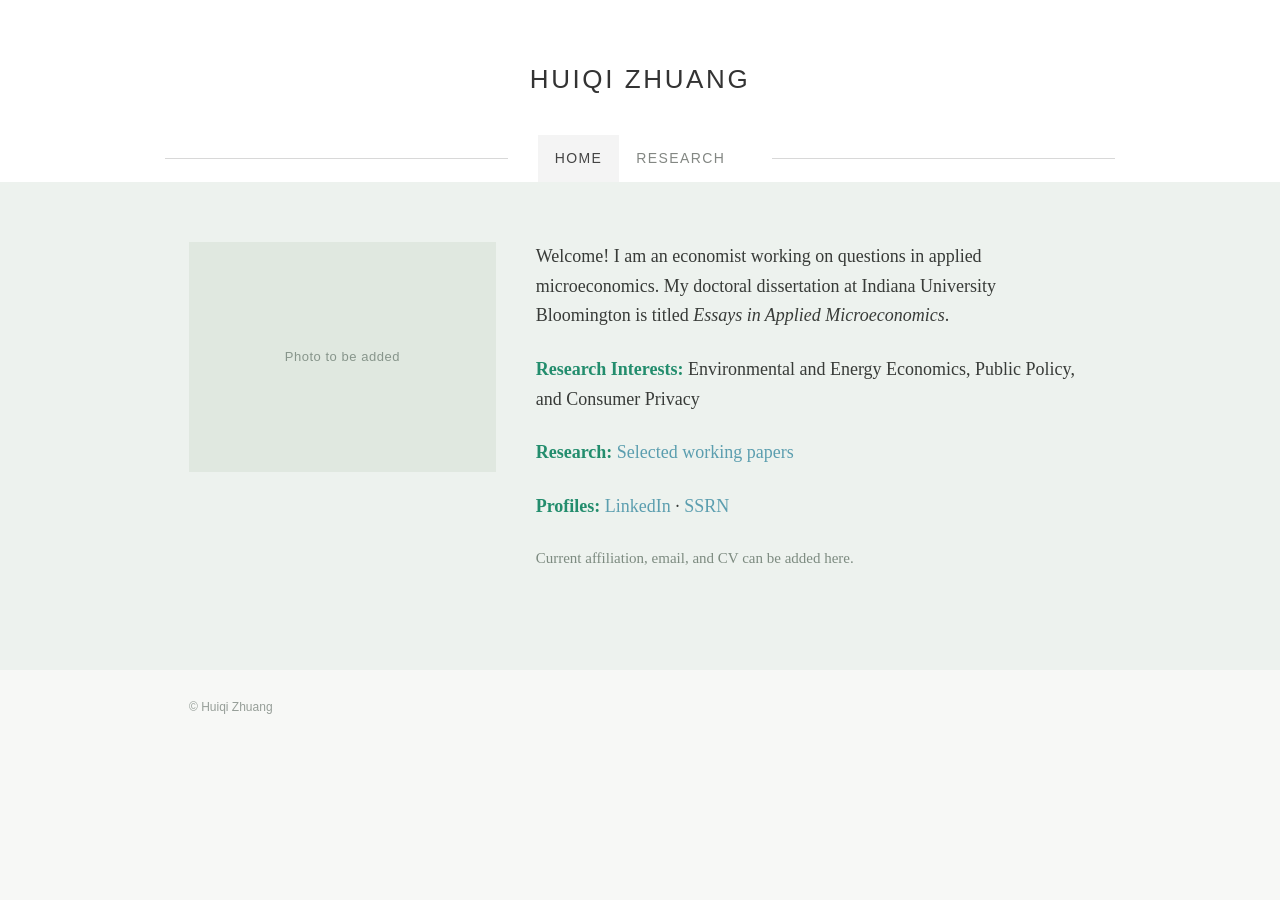
==== index.html @ 511d2074 "Add academic website" ====
<!doctype html><html lang="en"><head><meta charset="utf-8"><meta name="viewport" content="width=device-width, initial-scale=1"><meta name="description" content="Huiqi Zhuang | Economics"><title>Huiqi Zhuang | Home</title><link rel="stylesheet" href="style.css"></head><body><header><a class="name" href="index.html">HUIQI ZHUANG</a><nav class="nav" aria-label="Main navigation"><div class="navlinks"><a href="index.html" aria-current="page">HOME</a><a href="research.html">RESEARCH</a></div></nav></header><main><div class="container home"><div class="photo" aria-label="Portrait placeholder">Photo to be added</div><div class="bio"><p>Welcome! I am an economist working on questions in applied microeconomics. My doctoral dissertation at Indiana University Bloomington is titled <em>Essays in Applied Microeconomics</em>.</p><p><strong>Research Interests:</strong> Environmental and Energy Economics, Public Policy, and Consumer Privacy</p><p><strong>Research:</strong> <a href="research.html">Selected working papers</a></p><p><strong>Profiles:</strong> <a href="https://www.linkedin.com/in/huiqi-zhuang-866803251">LinkedIn</a> · <a href="https://ssrn.com/abstract=7076631">SSRN</a></p><p class="note">Current affiliation, email, and CV can be added here.</p></div></div></main><footer>© Huiqi Zhuang</footer></body></html>
---- style.css ----
*{box-sizing:border-box}body{margin:0;color:#383b38;background:#f7f8f6;font-family:Georgia,'Times New Roman',serif;font-size:18px;line-height:1.65}header{background:#fff;text-align:center;padding:58px 20px 0}.name{font-family:Arial,sans-serif;font-size:26px;letter-spacing:.1em;color:#333;text-decoration:none}.nav{max-width:950px;display:flex;align-items:center;gap:30px;margin:34px auto 0}.nav:before,.nav:after{content:'';height:1px;background:#d8d8d8;flex:1}.navlinks{display:flex;gap:0}.nav a{font-family:Arial,sans-serif;font-size:14px;letter-spacing:.1em;color:#838783;text-decoration:none;padding:12px 17px}.nav a[aria-current=page]{background:#f4f4f4;color:#444}main{background:#edf2ee;min-height:430px}.container{max-width:950px;margin:auto;padding:60px 24px 75px}.home{display:grid;grid-template-columns:34% 1fr;gap:40px}.photo{aspect-ratio:4/3;background:#e0e8e0;display:flex;align-items:center;justify-content:center;color:#87958b;font:13px Arial,sans-serif;letter-spacing:.04em}.bio p{margin:0 0 24px}strong,.title{color:#238d6d}a{color:#5b9eaf;text-decoration:none}a:hover{text-decoration:underline}.paper{margin:0 0 32px}.paper .title{font-weight:bold;font-size:19px}.meta{color:#888e88}.research h2{font-size:20px;margin:0 0 25px;color:#383b38}.research{max-width:950px}footer{max-width:950px;margin:auto;padding:30px 24px;color:#969e98;font:12px Arial,sans-serif}.note{font-size:15px;color:#7d8b80}@media(max-width:650px){header{padding-top:38px}.name{font-size:21px}.nav{gap:5px;margin-top:25px}.nav a{padding:12px}.container{padding:38px 22px 50px}.home{grid-template-columns:1fr;gap:25px}.photo{max-width:300px}body{font-size:17px}}
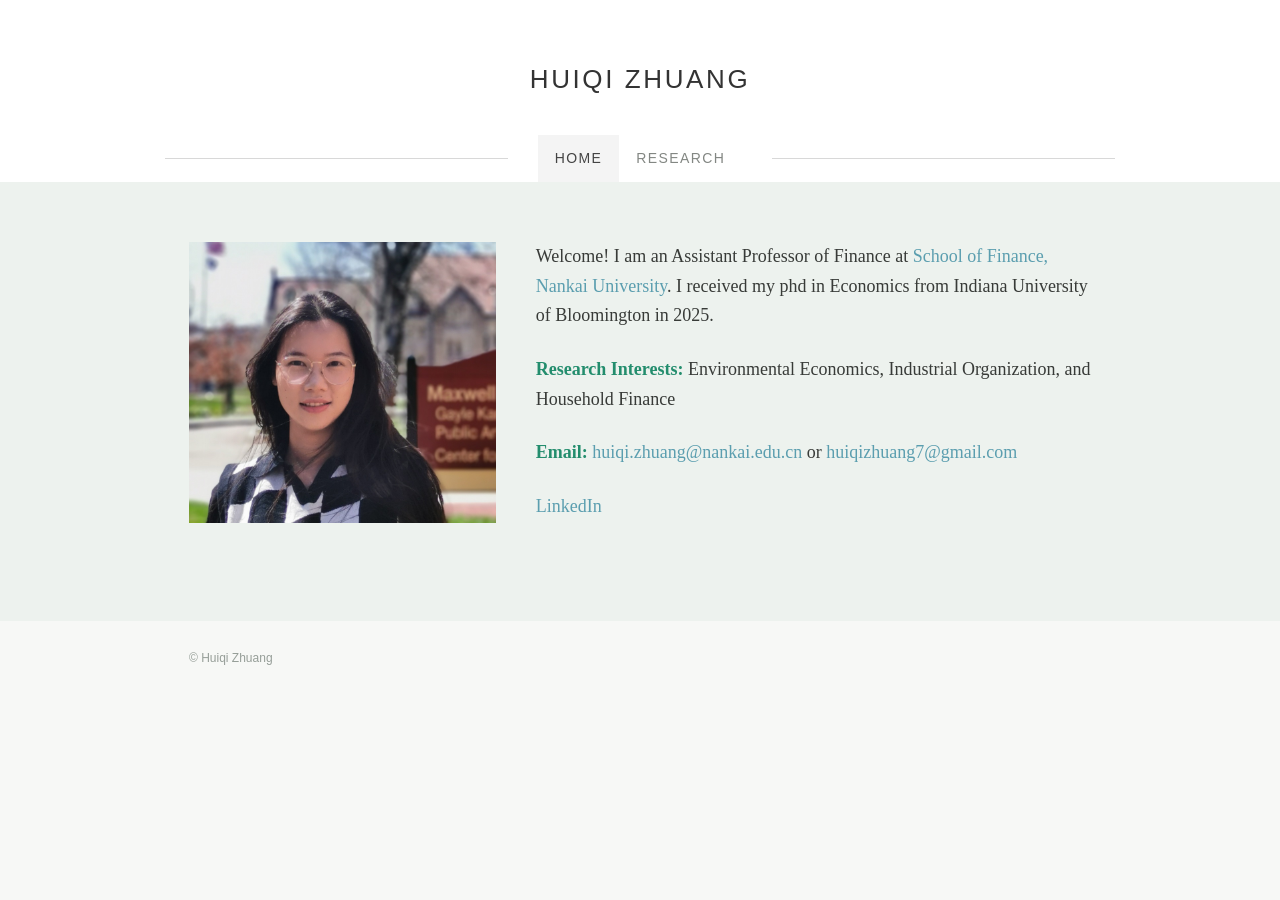
==== commit 26c17997: "Update home introduction and photo" ====
--- a/index.html
+++ b/index.html
@@ -1 +1 @@
-<!doctype html><html lang="en"><head><meta charset="utf-8"><meta name="viewport" content="width=device-width, initial-scale=1"><meta name="description" content="Huiqi Zhuang | Economics"><title>Huiqi Zhuang | Home</title><link rel="stylesheet" href="style.css"></head><body><header><a class="name" href="index.html">HUIQI ZHUANG</a><nav class="nav" aria-label="Main navigation"><div class="navlinks"><a href="index.html" aria-current="page">HOME</a><a href="research.html">RESEARCH</a></div></nav></header><main><div class="container home"><div class="photo" aria-label="Portrait placeholder">Photo to be added</div><div class="bio"><p>Welcome! I am an economist working on questions in applied microeconomics. My doctoral dissertation at Indiana University Bloomington is titled <em>Essays in Applied Microeconomics</em>.</p><p><strong>Research Interests:</strong> Environmental and Energy Economics, Public Policy, and Consumer Privacy</p><p><strong>Research:</strong> <a href="research.html">Selected working papers</a></p><p><strong>Profiles:</strong> <a href="https://www.linkedin.com/in/huiqi-zhuang-866803251">LinkedIn</a> · <a href="https://ssrn.com/abstract=7076631">SSRN</a></p><p class="note">Current affiliation, email, and CV can be added here.</p></div></div></main><footer>© Huiqi Zhuang</footer></body></html>
+<!doctype html><html lang="en"><head><meta charset="utf-8"><meta name="viewport" content="width=device-width, initial-scale=1"><meta name="description" content="Huiqi Zhuang | Economics"><title>Huiqi Zhuang | Home</title><link rel="stylesheet" href="style.css"></head><body><header><a class="name" href="index.html">HUIQI ZHUANG</a><nav class="nav" aria-label="Main navigation"><div class="navlinks"><a href="index.html" aria-current="page">HOME</a><a href="research.html">RESEARCH</a></div></nav></header><main><div class="container home"><img class="photo" src="photo.jpeg" alt="Huiqi Zhuang"><div class="bio"><p>Welcome! I am an Assistant Professor of Finance at <a href="https://finance.nankai.edu.cn/">School of Finance, Nankai University</a>. I received my phd in Economics from Indiana University of Bloomington in 2025.</p><p><strong>Research Interests:</strong> Environmental Economics, Industrial Organization, and Household Finance</p><p><strong>Email:</strong> <a href="mailto:huiqi.zhuang@nankai.edu.cn">huiqi.zhuang@nankai.edu.cn</a> or <a href="mailto:huiqizhuang7@gmail.com">huiqizhuang7@gmail.com</a></p><p><a href="https://www.linkedin.com/in/huiqi-zhuang-866803251">LinkedIn</a></p></div></div></main><footer>© Huiqi Zhuang</footer></body></html>
--- a/style.css
+++ b/style.css
@@ -1 +1 @@
-*{box-sizing:border-box}body{margin:0;color:#383b38;background:#f7f8f6;font-family:Georgia,'Times New Roman',serif;font-size:18px;line-height:1.65}header{background:#fff;text-align:center;padding:58px 20px 0}.name{font-family:Arial,sans-serif;font-size:26px;letter-spacing:.1em;color:#333;text-decoration:none}.nav{max-width:950px;display:flex;align-items:center;gap:30px;margin:34px auto 0}.nav:before,.nav:after{content:'';height:1px;background:#d8d8d8;flex:1}.navlinks{display:flex;gap:0}.nav a{font-family:Arial,sans-serif;font-size:14px;letter-spacing:.1em;color:#838783;text-decoration:none;padding:12px 17px}.nav a[aria-current=page]{background:#f4f4f4;color:#444}main{background:#edf2ee;min-height:430px}.container{max-width:950px;margin:auto;padding:60px 24px 75px}.home{display:grid;grid-template-columns:34% 1fr;gap:40px}.photo{aspect-ratio:4/3;background:#e0e8e0;display:flex;align-items:center;justify-content:center;color:#87958b;font:13px Arial,sans-serif;letter-spacing:.04em}.bio p{margin:0 0 24px}strong,.title{color:#238d6d}a{color:#5b9eaf;text-decoration:none}a:hover{text-decoration:underline}.paper{margin:0 0 32px}.paper .title{font-weight:bold;font-size:19px}.meta{color:#888e88}.research h2{font-size:20px;margin:0 0 25px;color:#383b38}.research{max-width:950px}footer{max-width:950px;margin:auto;padding:30px 24px;color:#969e98;font:12px Arial,sans-serif}.note{font-size:15px;color:#7d8b80}@media(max-width:650px){header{padding-top:38px}.name{font-size:21px}.nav{gap:5px;margin-top:25px}.nav a{padding:12px}.container{padding:38px 22px 50px}.home{grid-template-columns:1fr;gap:25px}.photo{max-width:300px}body{font-size:17px}}
+*{box-sizing:border-box}body{margin:0;color:#383b38;background:#f7f8f6;font-family:Georgia,'Times New Roman',serif;font-size:18px;line-height:1.65}header{background:#fff;text-align:center;padding:58px 20px 0}.name{font-family:Arial,sans-serif;font-size:26px;letter-spacing:.1em;color:#333;text-decoration:none}.nav{max-width:950px;display:flex;align-items:center;gap:30px;margin:34px auto 0}.nav:before,.nav:after{content:'';height:1px;background:#d8d8d8;flex:1}.navlinks{display:flex;gap:0}.nav a{font-family:Arial,sans-serif;font-size:14px;letter-spacing:.1em;color:#838783;text-decoration:none;padding:12px 17px}.nav a[aria-current=page]{background:#f4f4f4;color:#444}main{background:#edf2ee;min-height:430px}.container{max-width:950px;margin:auto;padding:60px 24px 75px}.home{display:grid;grid-template-columns:34% 1fr;gap:40px}.photo{width:100%;height:auto;display:block;background:#e0e8e0;display:flex;align-items:center;justify-content:center;color:#87958b;font:13px Arial,sans-serif;letter-spacing:.04em}.bio p{margin:0 0 24px}strong,.title{color:#238d6d}a{color:#5b9eaf;text-decoration:none}a:hover{text-decoration:underline}.paper{margin:0 0 32px}.paper .title{font-weight:bold;font-size:19px}.meta{color:#888e88}.research h2{font-size:20px;margin:0 0 25px;color:#383b38}.research{max-width:950px}footer{max-width:950px;margin:auto;padding:30px 24px;color:#969e98;font:12px Arial,sans-serif}.note{font-size:15px;color:#7d8b80}@media(max-width:650px){header{padding-top:38px}.name{font-size:21px}.nav{gap:5px;margin-top:25px}.nav a{padding:12px}.container{padding:38px 22px 50px}.home{grid-template-columns:1fr;gap:25px}.photo{max-width:300px}body{font-size:17px}}
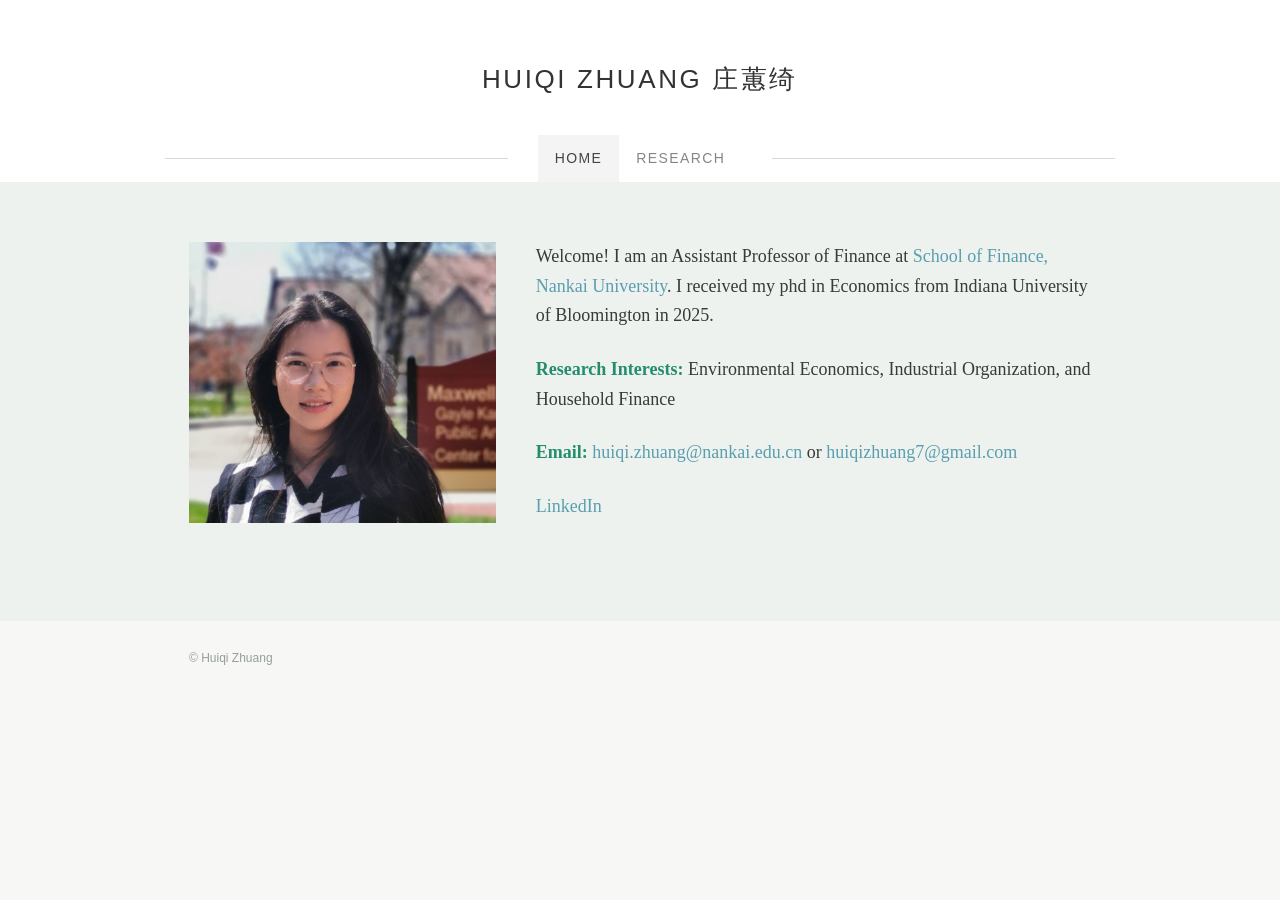
==== commit 443d0bfe: "Add Chinese name to website" ====
--- a/index.html
+++ b/index.html
@@ -1 +1 @@
-<!doctype html><html lang="en"><head><meta charset="utf-8"><meta name="viewport" content="width=device-width, initial-scale=1"><meta name="description" content="Huiqi Zhuang | Economics"><title>Huiqi Zhuang | Home</title><link rel="stylesheet" href="style.css"></head><body><header><a class="name" href="index.html">HUIQI ZHUANG</a><nav class="nav" aria-label="Main navigation"><div class="navlinks"><a href="index.html" aria-current="page">HOME</a><a href="research.html">RESEARCH</a></div></nav></header><main><div class="container home"><img class="photo" src="photo.jpeg" alt="Huiqi Zhuang"><div class="bio"><p>Welcome! I am an Assistant Professor of Finance at <a href="https://finance.nankai.edu.cn/">School of Finance, Nankai University</a>. I received my phd in Economics from Indiana University of Bloomington in 2025.</p><p><strong>Research Interests:</strong> Environmental Economics, Industrial Organization, and Household Finance</p><p><strong>Email:</strong> <a href="mailto:huiqi.zhuang@nankai.edu.cn">huiqi.zhuang@nankai.edu.cn</a> or <a href="mailto:huiqizhuang7@gmail.com">huiqizhuang7@gmail.com</a></p><p><a href="https://www.linkedin.com/in/huiqi-zhuang-866803251">LinkedIn</a></p></div></div></main><footer>© Huiqi Zhuang</footer></body></html>
+<!doctype html><html lang="en"><head><meta charset="utf-8"><meta name="viewport" content="width=device-width, initial-scale=1"><meta name="description" content="Huiqi Zhuang | Economics"><title>Huiqi Zhuang 庄蕙绮 | Home</title><link rel="stylesheet" href="style.css?v=2"></head><body><header><a class="name" href="index.html">HUIQI ZHUANG 庄蕙绮</a><nav class="nav" aria-label="Main navigation"><div class="navlinks"><a href="index.html" aria-current="page">HOME</a><a href="research.html">RESEARCH</a></div></nav></header><main><div class="container home"><img class="photo" src="photo.jpeg" alt="Huiqi Zhuang"><div class="bio"><p>Welcome! I am an Assistant Professor of Finance at <a href="https://finance.nankai.edu.cn/">School of Finance, Nankai University</a>. I received my phd in Economics from Indiana University of Bloomington in 2025.</p><p><strong>Research Interests:</strong> Environmental Economics, Industrial Organization, and Household Finance</p><p><strong>Email:</strong> <a href="mailto:huiqi.zhuang@nankai.edu.cn">huiqi.zhuang@nankai.edu.cn</a> or <a href="mailto:huiqizhuang7@gmail.com">huiqizhuang7@gmail.com</a></p><p><a href="https://www.linkedin.com/in/huiqi-zhuang-866803251">LinkedIn</a></p></div></div></main><footer>© Huiqi Zhuang</footer></body></html>
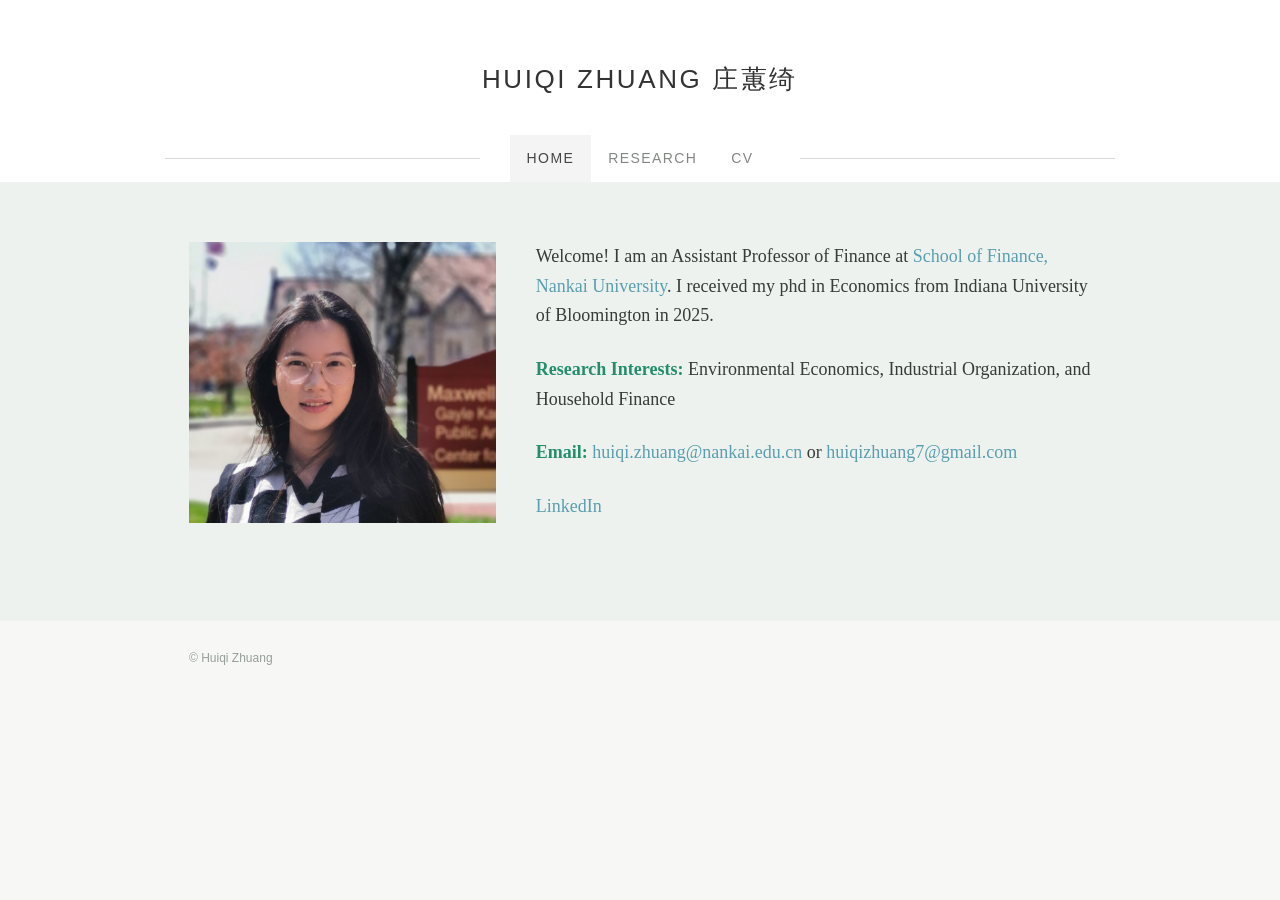
==== commit 112754cf: "Add curriculum vitae" ====
--- a/index.html
+++ b/index.html
@@ -1 +1 @@
-<!doctype html><html lang="en"><head><meta charset="utf-8"><meta name="viewport" content="width=device-width, initial-scale=1"><meta name="description" content="Huiqi Zhuang | Economics"><title>Huiqi Zhuang 庄蕙绮 | Home</title><link rel="stylesheet" href="style.css?v=2"></head><body><header><a class="name" href="index.html">HUIQI ZHUANG 庄蕙绮</a><nav class="nav" aria-label="Main navigation"><div class="navlinks"><a href="index.html" aria-current="page">HOME</a><a href="research.html">RESEARCH</a></div></nav></header><main><div class="container home"><img class="photo" src="photo.jpeg" alt="Huiqi Zhuang"><div class="bio"><p>Welcome! I am an Assistant Professor of Finance at <a href="https://finance.nankai.edu.cn/">School of Finance, Nankai University</a>. I received my phd in Economics from Indiana University of Bloomington in 2025.</p><p><strong>Research Interests:</strong> Environmental Economics, Industrial Organization, and Household Finance</p><p><strong>Email:</strong> <a href="mailto:huiqi.zhuang@nankai.edu.cn">huiqi.zhuang@nankai.edu.cn</a> or <a href="mailto:huiqizhuang7@gmail.com">huiqizhuang7@gmail.com</a></p><p><a href="https://www.linkedin.com/in/huiqi-zhuang-866803251">LinkedIn</a></p></div></div></main><footer>© Huiqi Zhuang</footer></body></html>
+<!doctype html><html lang="en"><head><meta charset="utf-8"><meta name="viewport" content="width=device-width, initial-scale=1"><meta name="description" content="Huiqi Zhuang | Economics"><title>Huiqi Zhuang 庄蕙绮 | Home</title><link rel="stylesheet" href="style.css?v=2"></head><body><header><a class="name" href="index.html">HUIQI ZHUANG 庄蕙绮</a><nav class="nav" aria-label="Main navigation"><div class="navlinks"><a href="index.html" aria-current="page">HOME</a><a href="research.html">RESEARCH</a><a href="CV_Huiqi_Zhuang.pdf">CV</a></div></nav></header><main><div class="container home"><img class="photo" src="photo.jpeg" alt="Huiqi Zhuang"><div class="bio"><p>Welcome! I am an Assistant Professor of Finance at <a href="https://finance.nankai.edu.cn/">School of Finance, Nankai University</a>. I received my phd in Economics from Indiana University of Bloomington in 2025.</p><p><strong>Research Interests:</strong> Environmental Economics, Industrial Organization, and Household Finance</p><p><strong>Email:</strong> <a href="mailto:huiqi.zhuang@nankai.edu.cn">huiqi.zhuang@nankai.edu.cn</a> or <a href="mailto:huiqizhuang7@gmail.com">huiqizhuang7@gmail.com</a></p><p><a href="https://www.linkedin.com/in/huiqi-zhuang-866803251">LinkedIn</a></p></div></div></main><footer>© Huiqi Zhuang</footer></body></html>
